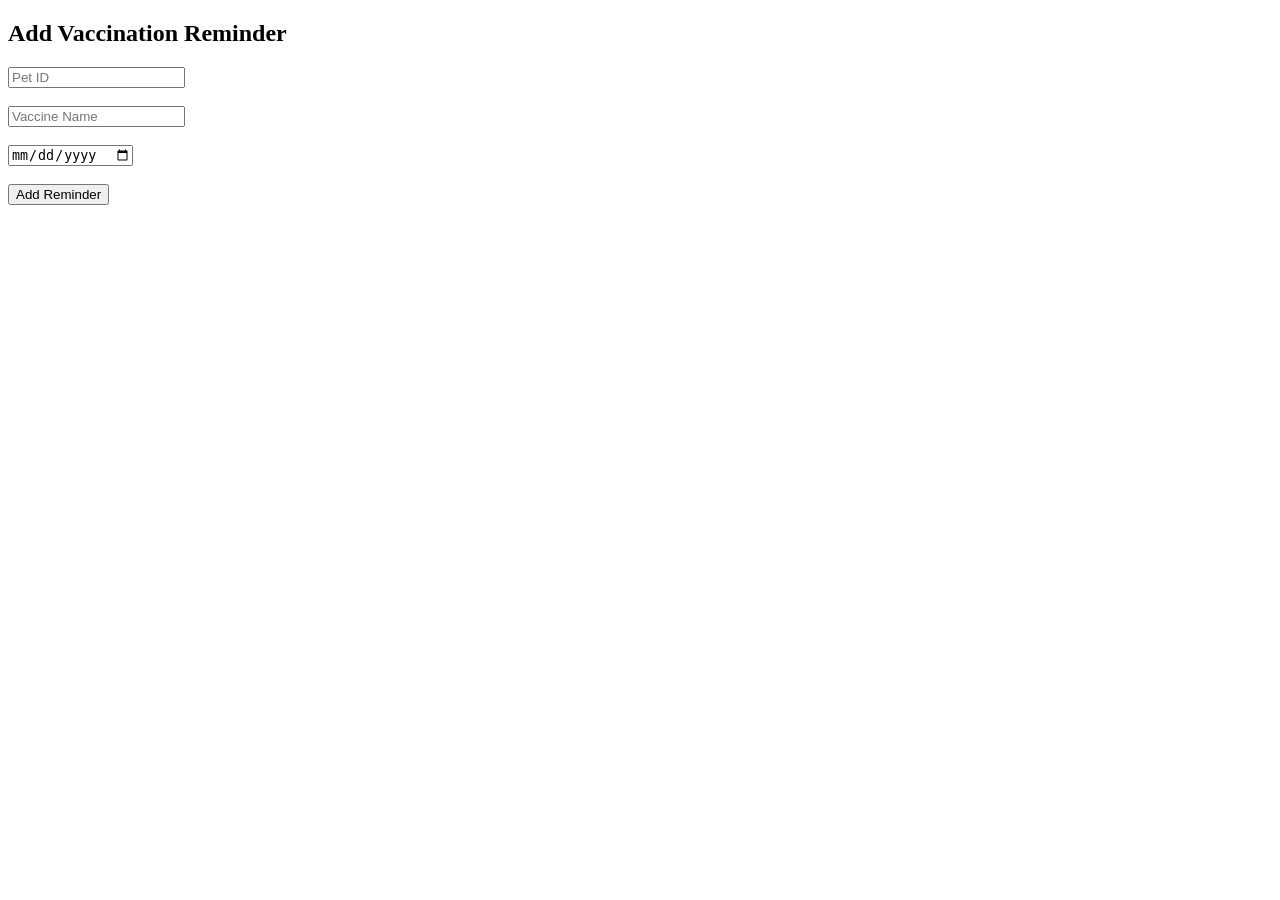
==== frontend/add_reminder.html @ 19b68013 "Added vaccination reminder feature" ====
<!DOCTYPE html>
<html>
<head>
    <title>Add Reminder</title>
</head>
<body>

<h2>Add Vaccination Reminder</h2>

<form id="reminderForm">
    <input type="number" id="pet_id" placeholder="Pet ID" required /><br><br>
    <input type="text" id="vaccine" placeholder="Vaccine Name" required /><br><br>
    <input type="date" id="date" required /><br><br>
    <button type="submit">Add Reminder</button>
</form>

<p id="response"></p>

<script>
    document.getElementById("reminderForm").addEventListener("submit", function(e) {
        e.preventDefault();

        // Collect reminder data
        const data = {
            pet_id: document.getElementById("pet_id").value,
            vaccine_name: document.getElementById("vaccine").value,
            due_date: document.getElementById("date").value
        };

        // Send POST request to backend
        fetch("http://127.0.0.1:5000/add-reminder", {
            method: "POST",
            headers: { "Content-Type": "application/json" },
            body: JSON.stringify(data)
        })
        .then(res => res.json())
        .then(result => {
            document.getElementById("response").innerText = result.message;
        });
    });
</script>

</body>
</html>
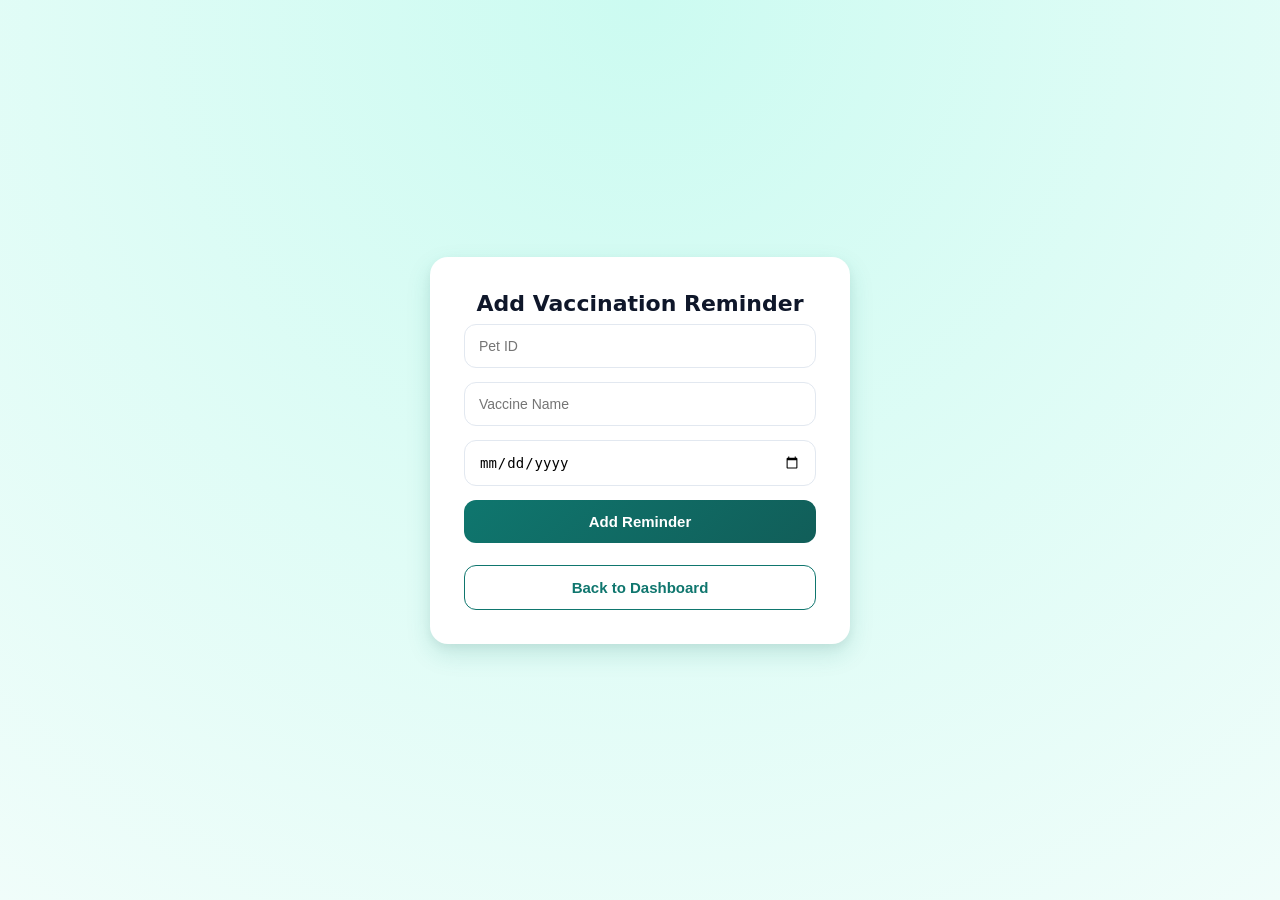
==== commit 87adfc1e: "Added consistent CSS styling to all frontend pages" ====
--- a/frontend/add_reminder.html
+++ b/frontend/add_reminder.html
@@ -2,42 +2,49 @@
 <html>
 <head>
     <title>Add Reminder</title>
+    <link rel="stylesheet" href="css/style.css">
 </head>
 <body>
 
-<h2>Add Vaccination Reminder</h2>
+<div class="container">
+    <h2>Add Vaccination Reminder</h2>
 
-<form id="reminderForm">
-    <input type="number" id="pet_id" placeholder="Pet ID" required /><br><br>
-    <input type="text" id="vaccine" placeholder="Vaccine Name" required /><br><br>
-    <input type="date" id="date" required /><br><br>
-    <button type="submit">Add Reminder</button>
-</form>
+    <form id="reminderForm">
+        <input type="number" id="pet_id" placeholder="Pet ID" required>
+        <input type="text" id="vaccine" placeholder="Vaccine Name" required>
+        <input type="date" id="date" required>
+        <button type="submit">Add Reminder</button>
+    </form>
 
-<p id="response"></p>
+    <p id="response"></p>
+
+    <button class="secondary" onclick="goBack()">Back to Dashboard</button>
+</div>
 
 <script>
-    document.getElementById("reminderForm").addEventListener("submit", function(e) {
-        e.preventDefault();
+document.getElementById("reminderForm").addEventListener("submit", function(e) {
+    e.preventDefault();
 
-        // Collect reminder data
-        const data = {
-            pet_id: document.getElementById("pet_id").value,
-            vaccine_name: document.getElementById("vaccine").value,
-            due_date: document.getElementById("date").value
-        };
+    const data = {
+        pet_id: document.getElementById("pet_id").value,
+        vaccine_name: document.getElementById("vaccine").value,
+        due_date: document.getElementById("date").value
+    };
 
-        // Send POST request to backend
-        fetch("http://127.0.0.1:5000/add-reminder", {
-            method: "POST",
-            headers: { "Content-Type": "application/json" },
-            body: JSON.stringify(data)
-        })
-        .then(res => res.json())
-        .then(result => {
-            document.getElementById("response").innerText = result.message;
-        });
+    fetch("http://127.0.0.1:5000/add-reminder", {
+        method: "POST",
+        headers: {"Content-Type": "application/json"},
+        body: JSON.stringify(data)
+    })
+    .then(res => res.json())
+    .then(result => {
+        document.getElementById("response").innerText = result.message;
     });
+});
+
+function goBack() {
+    window.location.href = "dashboard.html";
+}
 </script>
 
 </body>
--- a/frontend/css/style.css
+++ b/frontend/css/style.css
@@ -0,0 +1,178 @@
+/* ===============================
+   EMERALD TEAL SAAS THEME
+=============================== */
+
+/* Theme variables */
+:root {
+    --primary: #0f766e;
+    --primary-hover: #115e59;
+    --accent: #2dd4bf;
+    --bg: #f0fdfa;
+    --card: #ffffff;
+    --text: #0f172a;
+    --muted: #64748b;
+    --border: #e2e8f0;
+    --success: #16a34a;
+    --danger: #dc2626;
+}
+
+/* Reset */
+* {
+    margin: 0;
+    padding: 0;
+    box-sizing: border-box;
+}
+
+/* Body */
+body {
+    font-family: "Inter", "Segoe UI", system-ui, sans-serif;
+    background: radial-gradient(circle at top, #ccfbf1, var(--bg));
+    color: var(--text);
+    min-height: 100vh;
+    display: flex;
+    align-items: center;
+    justify-content: center;
+}
+
+/* Card container */
+.container {
+    width: 100%;
+    max-width: 420px;
+    background: var(--card);
+    padding: 34px;
+    border-radius: 18px;
+    box-shadow:
+        0 10px 25px rgba(15, 118, 110, 0.15),
+        0 4px 10px rgba(0, 0, 0, 0.05);
+    animation: fadeIn 0.6s ease;
+}
+
+/* Fade animation */
+@keyframes fadeIn {
+    from {
+        opacity: 0;
+        transform: translateY(12px);
+    }
+    to {
+        opacity: 1;
+        transform: translateY(0);
+    }
+}
+
+/* Headings */
+h1, h2 {
+    text-align: center;
+    font-weight: 700;
+    margin-bottom: 8px;
+}
+
+h1 {
+    font-size: 28px;
+    letter-spacing: -0.5px;
+}
+
+h2 {
+    font-size: 22px;
+}
+
+/* Sub text */
+p {
+    text-align: center;
+    font-size: 14px;
+    color: var(--muted);
+    margin-bottom: 22px;
+}
+
+/* Inputs */
+input {
+    width: 100%;
+    padding: 13px 14px;
+    margin-bottom: 14px;
+    border-radius: 12px;
+    border: 1px solid var(--border);
+    font-size: 14px;
+    transition: all 0.2s ease;
+}
+
+input:focus {
+    outline: none;
+    border-color: var(--primary);
+    box-shadow: 0 0 0 4px rgba(15, 118, 110, 0.15);
+}
+
+/* Buttons */
+button {
+    width: 100%;
+    padding: 13px;
+    border-radius: 12px;
+    border: none;
+    background: linear-gradient(
+        135deg,
+        var(--primary),
+        var(--primary-hover)
+    );
+    color: #ffffff;
+    font-size: 15px;
+    font-weight: 600;
+    cursor: pointer;
+    transition: all 0.2s ease;
+}
+
+button:hover {
+    transform: translateY(-1px);
+    box-shadow: 0 6px 18px rgba(15, 118, 110, 0.35);
+}
+
+/* Secondary button */
+button.secondary {
+    background: #ffffff;
+    color: var(--primary);
+    border: 1px solid var(--primary);
+}
+
+button.secondary:hover {
+    background: var(--primary);
+    color: #ffffff;
+}
+
+/* Dashboard nav buttons */
+.nav-btn {
+    margin-bottom: 12px;
+}
+
+/* Links */
+a {
+    color: var(--primary);
+    text-decoration: none;
+    font-weight: 600;
+}
+
+a:hover {
+    text-decoration: underline;
+}
+
+/* Response messages */
+#response {
+    margin-top: 10px;
+    font-size: 14px;
+    text-align: center;
+}
+
+/* Footer text */
+.footer-text {
+    margin-top: 20px;
+    font-size: 13px;
+    text-align: center;
+}
+
+/* Mobile */
+@media (max-width: 480px) {
+    .container {
+        padding: 26px;
+        border-radius: 16px;
+    }
+}
+/* Button spacing utility */
+.btn-group button {
+    margin-top: 12px;
+}
